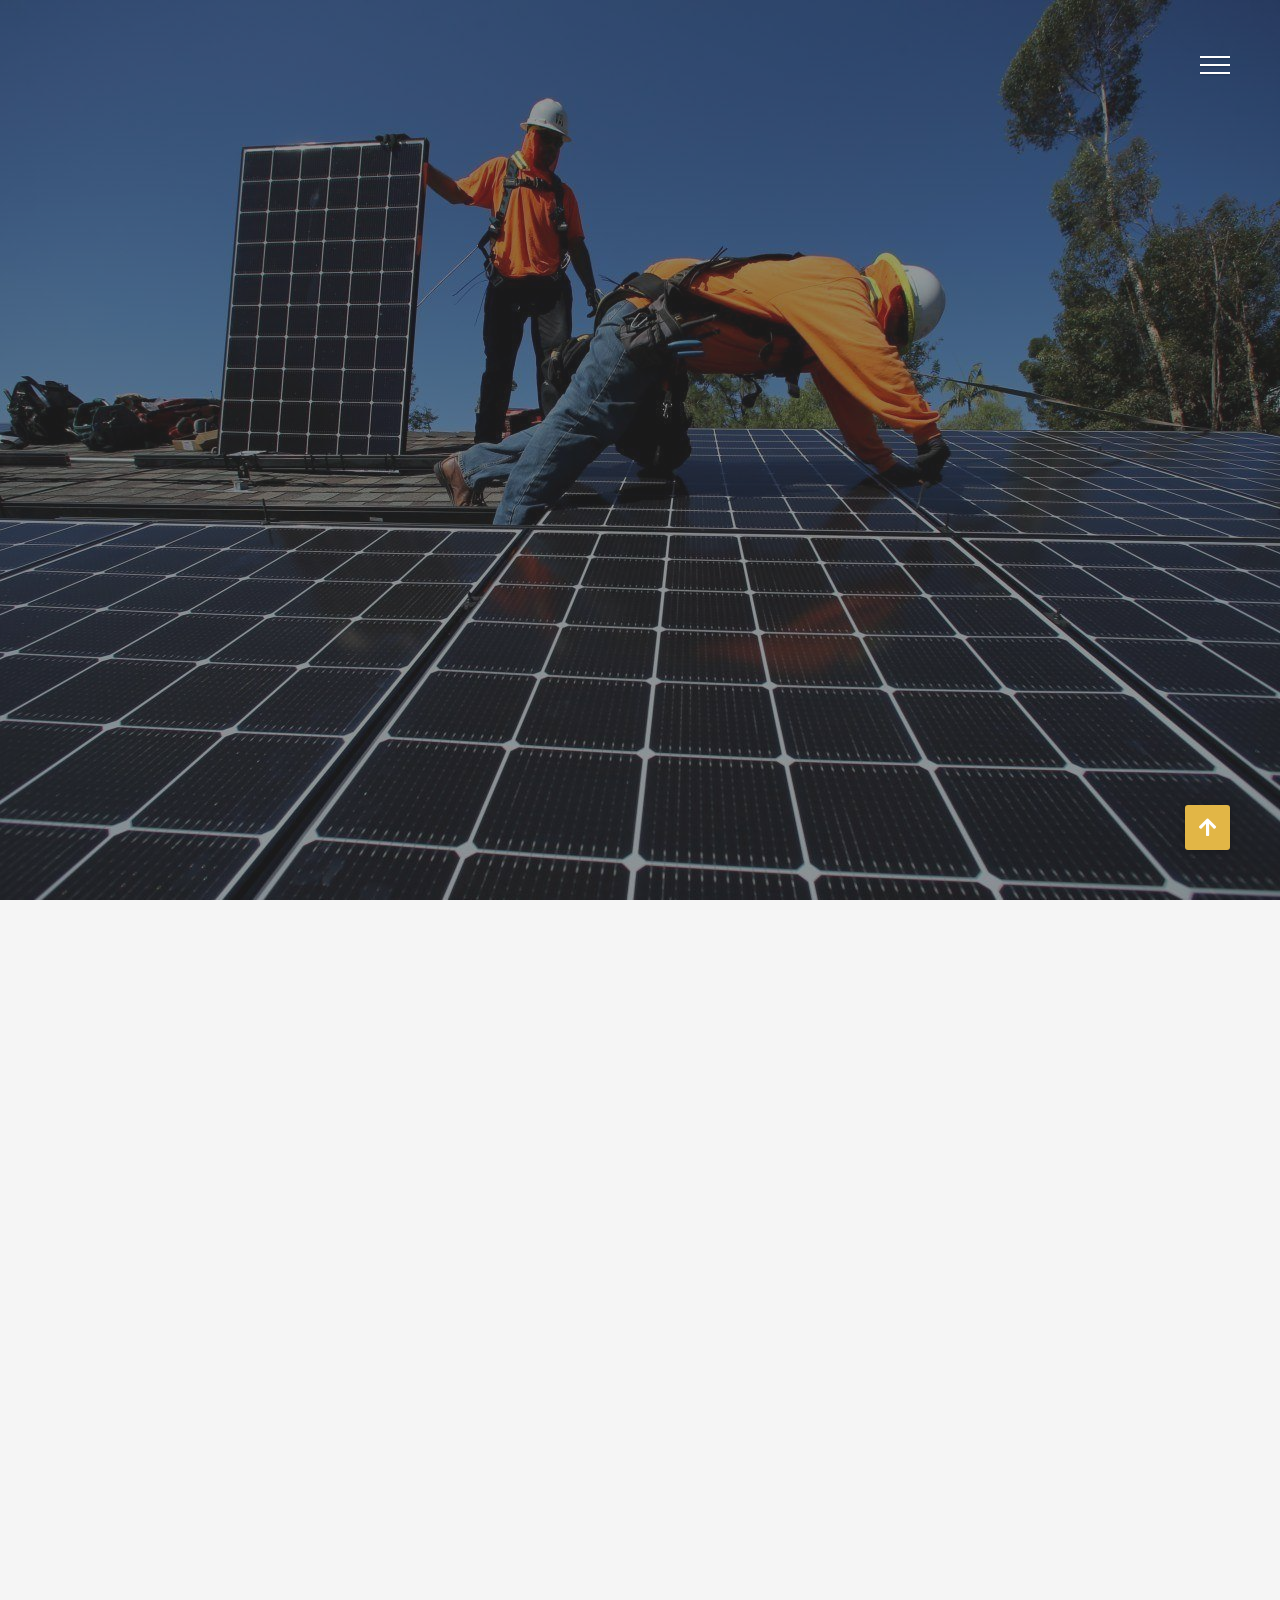
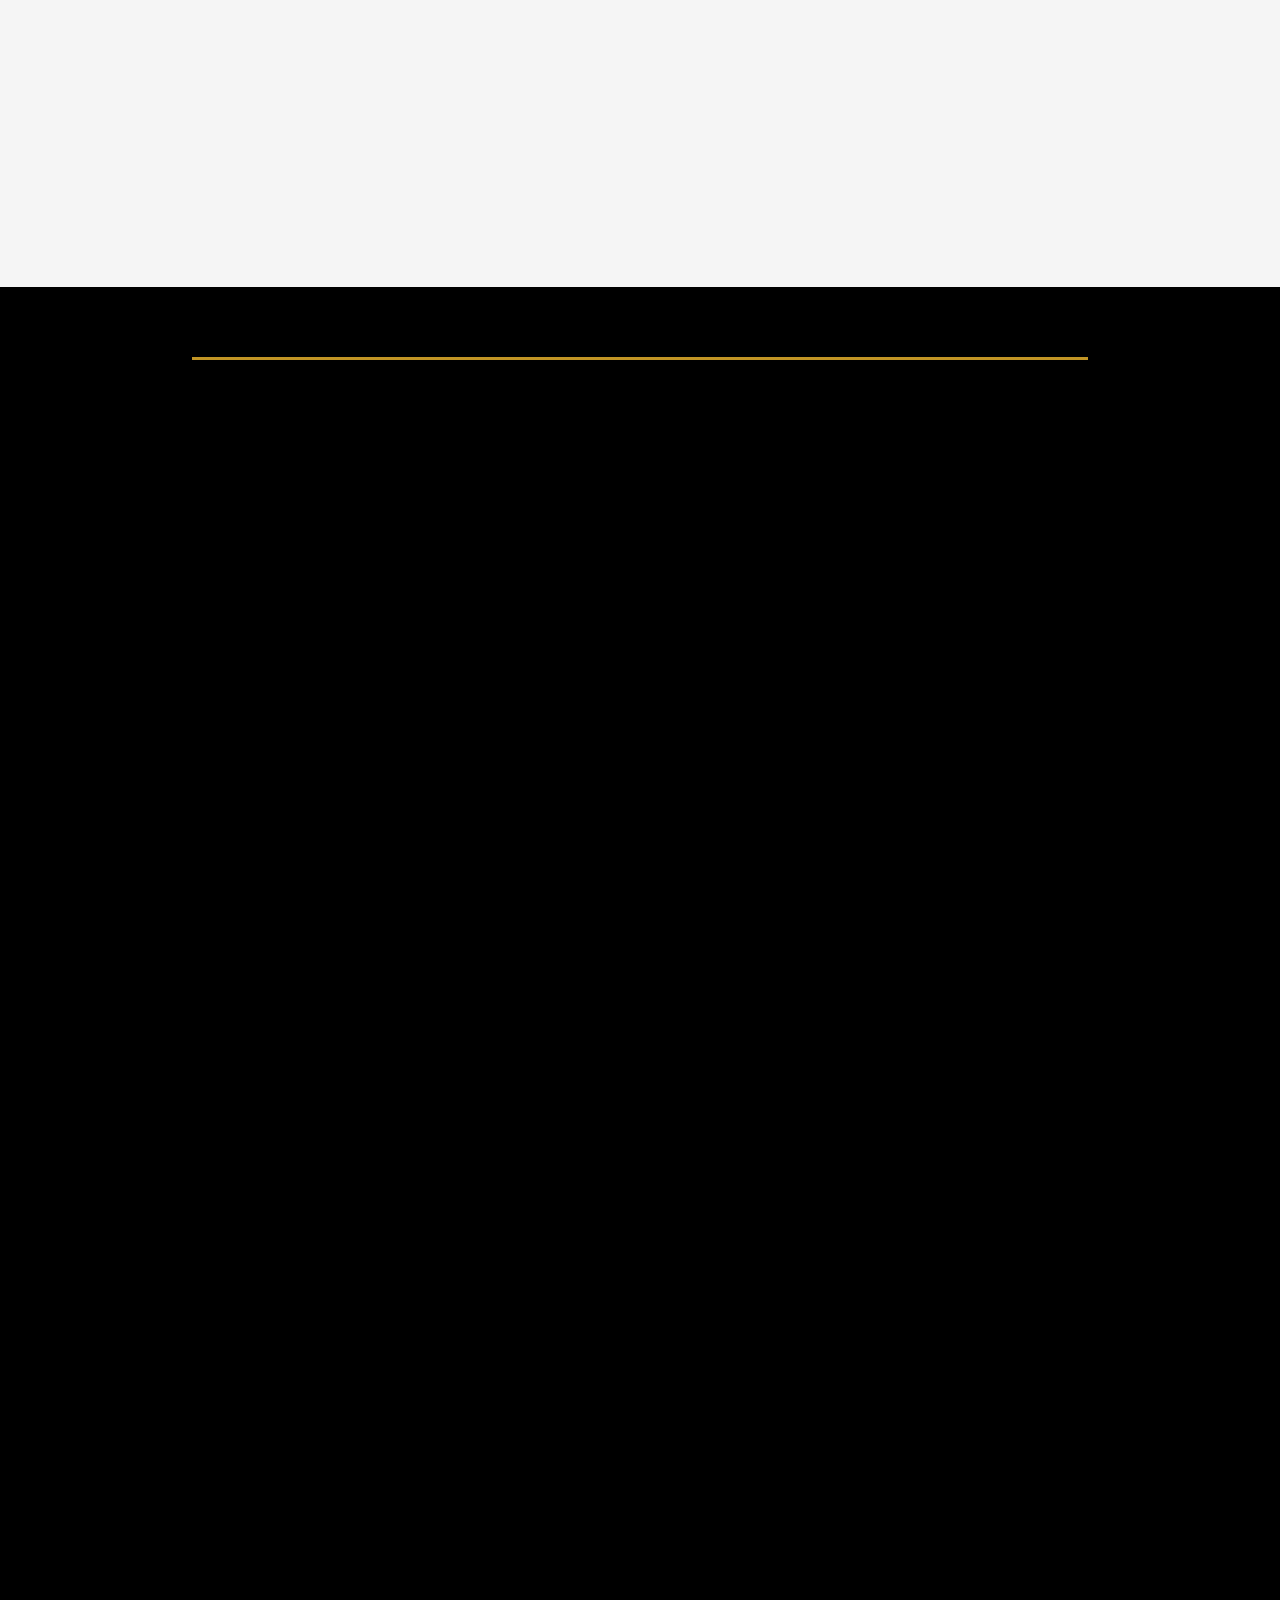
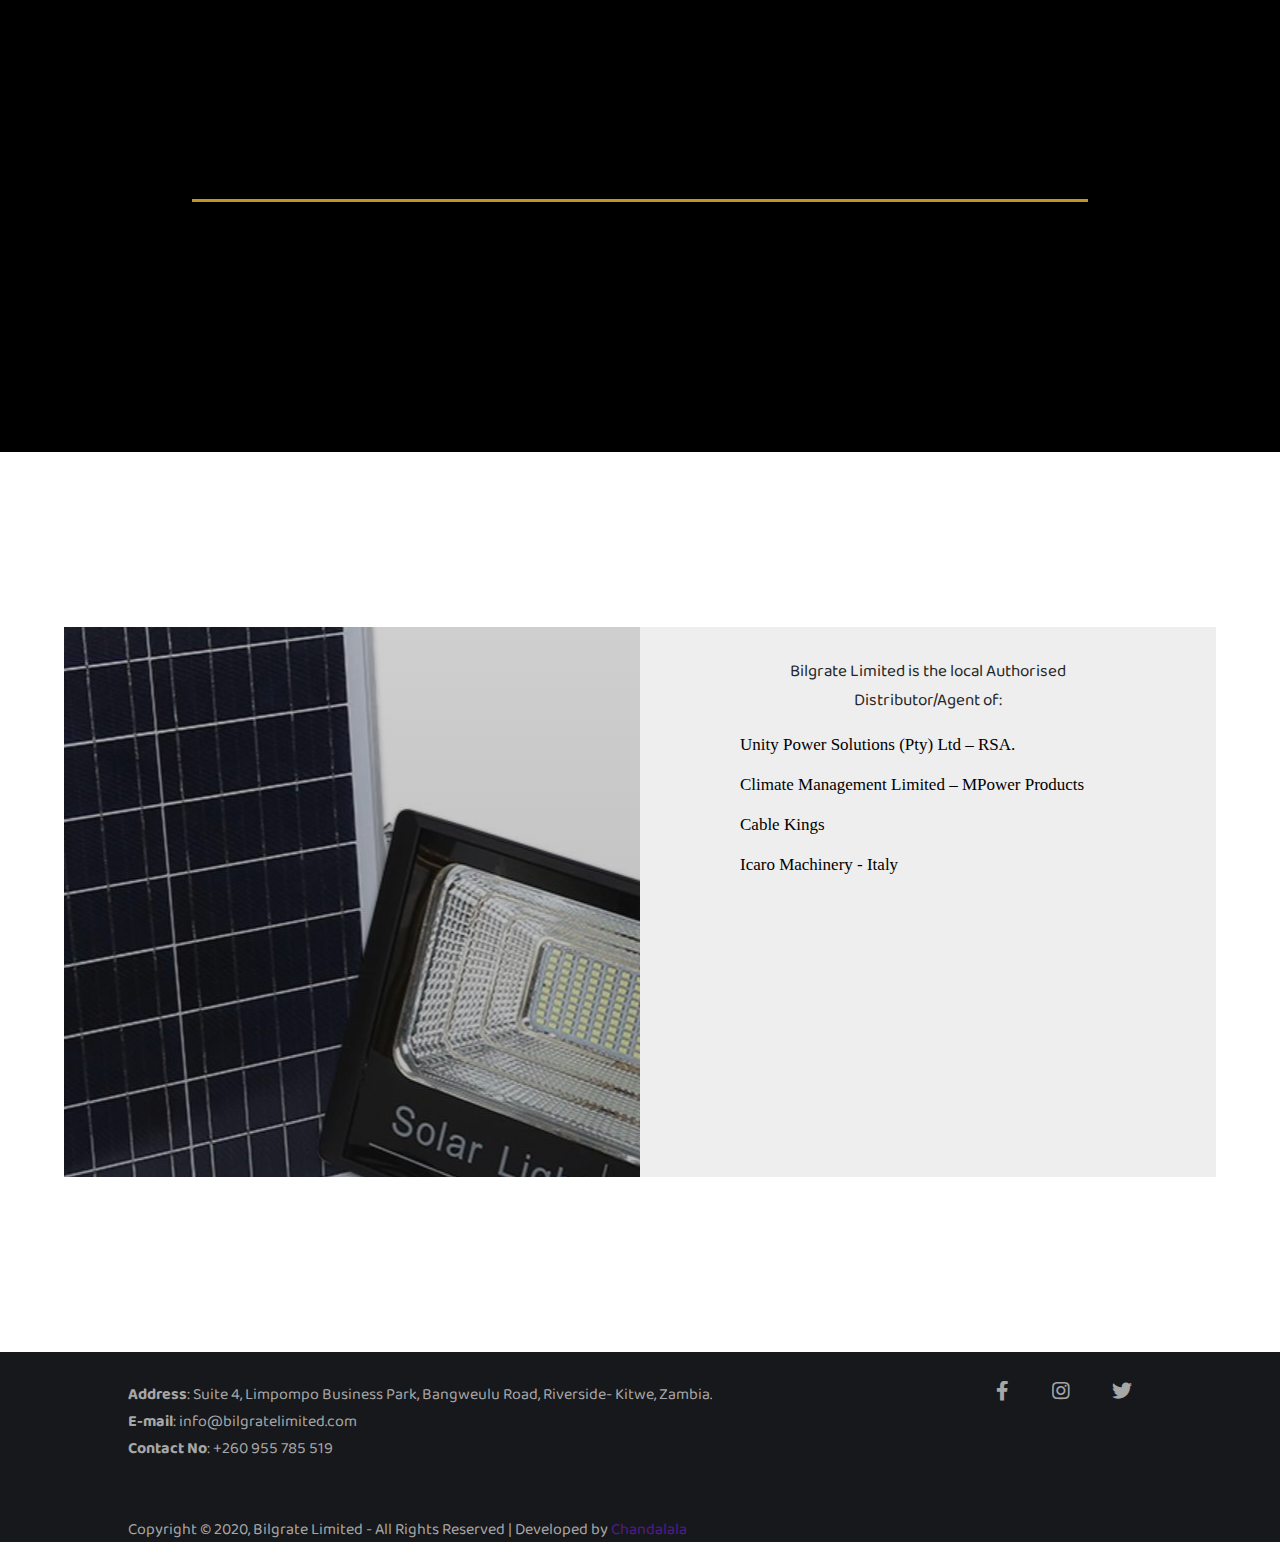
==== about.html @ c054fc55 "files added" ====
<!DOCTYPE html>
<html lang="en">
 <head>
 	<meta charset="UTF-8" />
    <meta name="viewport" content="width=device-width, initial-scale=1.0" />
    <title>Bilgrate Limited</title>
     <link rel="stylesheet" href="./css/style.css" />

      <!-- ------------ AOS Library ------------------------- -->
    <link rel="stylesheet" href="./css/aos.css">


     <link
      rel="stylesheet"
      href="https://cdnjs.cloudflare.com/ajax/libs/font-awesome/5.13.0/css/all.min.css"
    />
    <link
      href="https://fonts.googleapis.com/css2?family=Baloo+Da+2:wght@400;500;600;700;800&family=Josefin+Slab:ital,wght@0,400;0,600;1,300;1,400;1,600&family=Muli:ital,wght@0,300;0,400;0,500;1,300;1,400;1,500&display=swap"
      rel="stylesheet"
    />

    <style type="text/css">
    

    </style>
  </head>
  <body>
    <!----Spinner---->
    <div class="spinner-container">
      <div class="circles">
        <div></div>
        <div></div>
        <div></div>
        <div></div>
        <div></div>
        <div></div>
        <div></div>
        <div></div>
      </div>
    </div>

    <!----Spinner -x--->

  	<!---Top Background ------>
  	<div class="container">
  		 <div class="hamburger-menu">
        <div class="line line-1"></div>
        <div class="line line-2"></div>
        <div class="line line-3"></div>
        <span>Close</span>
      </div>
  		<header class="header">
  		<div class="img-wrapper">
          <img src="images/bg2.jpg" />
        </div>
        <div class="banner">
          <h1>BILGRATE LIMITED</h1>
          <p> Energy Saving & Solar Solutions</p>
        
        </div>
  		</header>

  		 <section class="sidebar">
        <ul class="menu" style="list-style: none;">
          <li class="menu-item">
            <a href="index.html" class="menu-link" data-content="Home">Home</a>
          </li>
          <li class="menu-item">
            <a href="about.html" class="menu-link" data-content="About Us">About Us</a>
          </li>
           <li class="menu-item">
            <a href="gallery.html" class="menu-link" data-content="Gallery">Gallery</a>
          </li>
         
          <li class="menu-item">
            <a href="#contact" class="menu-link" data-content="Contact">Contact</a>
          </li>
        </ul>
        <div class="social-media">
          <a href="#"><i class="fab fa-facebook-f"></i></a>
          <a href="#"><i class="fab fa-instagram"></i></a>
          <a href="#"><i class="fab fa-twitter"></i></a>
        </div>
      </section>
  	

  	<!---Top Background ----x-->

    <section class="about-us" >
      <div class="section-header" data-aos="flip-up" data-aos-delay="400" >
       <h1 class="section-heading">Business Overview</h1>
       <div class="underline"></div>
       <p style=" width: 60%; margin-top: 50px; font-size: 17px; text-align: center;" class="section-heading">Bilgrate Limited, in conjunction with renowned international Solar companies is emerging as the main supplier of Renewable Energy Systems & Solar Products at competitive prices. We offer energy saving & solar solutions both at domestic & industrial levels. We also supply Telecom consumables & offer labour  services  for Telecom projects/installations. The demand for energy will continue to increase as the country pursues the sustainable development path. Renewable Energy will not only help address this demand, but also provide the necessary balance between development and environmental sustainability.</p>
<br>
<br>
<br>

 <h1 class="section-heading" style="font-size: 25px; text-align: center;" data-aos="flip-up" data-aos-delay="500"><b>Some Advantages of Solar Power Systems</b> </h1>
        <ul class="service-text" style="font-size: 20px;  text-align: center;">
<li data-aos="flip-up" data-aos-delay="600">- Solar energy is a completely Renewable Resource. </li>
<br>
<li data-aos="flip-up" data-aos-delay="700">- Solar cells produce no noise and emit no form of pollution as opposed to Generator sets. </li>
<br>
 <li data-aos="flip-up" data-aos-delay="800">- Very little maintenance is required to keep solar cells running as opposed to Generator sets.  </li>
 <br>
<li data-aos="flip-up" data-aos-delay="900">- Solar panels and solar lighting may seem 
quite expensive when you first purchase it, but in the long run you will find yourself saving quite a great deal of money.  
 </li>

        </ul> 
</div>

      </section>

  	
  	<!-----Team Section---->
    
  	<!-----Team Section x---->

     <section class="about-us" style="background: black;">
      <div class="section-header" >
        <div class="underline" style="margin-bottom: 30px; width: 70%"></div>
      
        <h1 class="section-heading" style=" color: white; text-align: center;" data-aos="flip-up" data-aos-delay="500">OUR SERVICES & PRODUCTS </h1>
        <ul class="section-heading" style="font-size: 17px; color: white;  text-align: center;">
<li data-aos="flip-up" data-aos-delay="600">1. Site Surveys </li>
<br>
<li data-aos="flip-up" data-aos-delay="700">2. We do Load Analysis </li>
<br>
 <li data-aos="flip-up" data-aos-delay="800">3. Systems Designs  </li>
 <br>
<li data-aos="flip-up" data-aos-delay="900">4. After Sales Technical Support  </li>
<br>
<li data-aos="flip-up" data-aos-delay="900">5. Skill training to our customers  </li>
<br>
<li data-aos="flip-up" data-aos-delay="1000">6. Labour Hire for Optic Fibre Installations installations & 
Rigging 
 </li>
 <br>
 <li data-aos="flip-up" data-aos-delay="1000">7. Repairs of Generator Sets & Compressors 
 </li>

        </ul>
        <br>
         <h1 class="section-heading" style="font-size: 19px; color: white; text-align: center;" data-aos="flip-up" data-aos-delay="500"><b>Our product Range includes but not limited to:</b> </h1>
           <ul class="section-heading" style="font-size: 17px; color: white;  text-align: center;">
<li data-aos="flip-up" data-aos-delay="600">- LED Lights/Street Lights/Home Lights/Out Door Security  
Lights/Solar Traffic Lights.  
</li>
<br>
<li data-aos="flip-up" data-aos-delay="700">- Solar Modules/Panels.  </li>
<br>
 <li data-aos="flip-up" data-aos-delay="800">- Systems Designs  </li>
 <br>
<li data-aos="flip-up" data-aos-delay="900">- Deep Cycle Batteries.  </li>
<br>
<li data-aos="flip-up" data-aos-delay="900">- Lithium Ion Batteries  </li>
<br>
<li data-aos="flip-up" data-aos-delay="1000">- Aviation Lights 
 </li>
 <br>
 <li data-aos="flip-up" data-aos-delay="1000">- Generator Spares  </li>
 <br>
 <li data-aos="flip-up" data-aos-delay="1000">- Inverters & Chargers   </li>
 <br>
 <li data-aos="flip-up" data-aos-delay="1000">- Charge Controllers  </li>
 <br>
 <li data-aos="flip-up" data-aos-delay="1000">- Solar water Pumps  </li>
 <br>
 <li data-aos="flip-up" data-aos-delay="1000">- Solar Gyesers  </li>
 <br>
 <li data-aos="flip-up" data-aos-delay="1000">- Solar Fridges/Freezers  </li>
 <br>
 <li data-aos="flip-up" data-aos-delay="1000">- Solar Fans/TV/Projectors/Hair Cutters/Air Conditioners.</li>
 <br>
 <li data-aos="flip-up" data-aos-delay="1000">- Power Factor Correction (PFC) units.  </li>
 <br>
 <li data-aos="flip-up" data-aos-delay="1000">- Harmonic Filters.   </li>
 <br>
  <li data-aos="flip-up" data-aos-delay="1000">- Reactive Power Compensators.   </li>
 <br>
  <li data-aos="flip-up" data-aos-delay="1000">- Power Quality.  </li>
 <br>
  <li data-aos="flip-up" data-aos-delay="1000">- Battery Back-ups.   </li>
 <br>
  <li data-aos="flip-up" data-aos-delay="1000">- Energy Storage Solutions.   </li>
 <br>


        </ul>
       <div class="underline" style="width: 70%;"></div>

      </section>

  	

      <section class="contact" style="background: white;">
        <div class="contact-wrapper">
          <div class="contact-left" style="background: linear-gradient(rgba(15, 15, 15, 0.2), rgba(22, 22, 22, 0.3)),
    url(images/light.jpg) center no-repeat;"></div>
          <div class="contact-right">
            <h1 class="contact-heading" style="font-size: 17px;"><b>Bilgrate Limited is the local Authorised Distributor/Agent of:</b> </h1>
            <ul style="font-size: 17px; list-style-type: circle;">
              <li>Unity Power Solutions (Pty) Ltd – RSA. </li>
              <br>
              <li> Climate Management Limited – MPower Products </li>
              <br>
              <li>Cable Kings </li>
              <br>
              <li> Icaro Machinery - Italy </li>
            </ul>
            
          </div>
        </div>
      </section>

  	 <footer class="footer" id="contact">
        <div class="footer-content" style="margin-top: 30px;">
          <p class="copyright">
            <b>Address</b>: Suite 4, Limpompo Business Park, Bangweulu Road, Riverside- Kitwe, Zambia.
            <br>
            <b>E-mail</b>: info@bilgratelimited.com 
             <br>
            <b>Contact No</b>: +260 955 785 519 
             <br>
             <br>
             <br>

            Copyright &copy; 2020, Bilgrate Limited - All Rights Reserved | Developed by <a href="">Chandalala</a>
          </p>
          <div class="social-list">
            <a href="#"><i class="fab fa-facebook-f"></i></a>
            <a href="#"><i class="fab fa-instagram"></i></a>
            <a href="#"><i class="fab fa-twitter"></i></a>
          </div>
        </div>
      </footer>
      <a href="#" class="scroll-btn">
        <i class="fas fa-arrow-up"></i>
      </a>

      </div>

  <script src="./js/aos.js"></script>



  	   <!----JavaScript file----->
      <script src="./js/script.js"></script>

      <!-----Jquery link----->
       <script
      src="https://code.jquery.com/jquery-3.5.1.js"
      integrity="sha256-QWo7LDvxbWT2tbbQ97B53yJnYU3WhH/C8ycbRAkjPDc="
      crossorigin="anonymous"
    ></script>

   

      <!------Tilt.js plug in----->
      <script src="./js/tilt.js"></script>

    
   </body>
 </html>
---- css/style.css ----
* {
  margin: 0;
  padding: 0;
  outline: none;
  box-sizing: border-box;
  list-style: none;
  text-decoration: none;
  
}

html {
  font-size: 62.5%;
}

/*
.spinner-container {
  position: absolute;
  top: 0;
  left: 0;
  width: 100%;
  height: 100vh;
  background-color: #262626;
  display: flex;
  justify-content: center;
  align-items: center;
  transition: all 1s;
  z-index: 300;
}

.display .spinner-container {
  opacity: 0;
  visibility: hidden;
}

.circles {
  width: 8rem;
  height: 8rem;
  position: relative;
  opacity: 0;
  visibility: hidden;
  animation: displayCircles 2s;
}

@keyframes displayCircles {
  0% {
    opacity: 0;
    visibility: hidden;
  }
  25% {
    opacity: 1;
    visibility: visible;
  }
  90% {
    opacity: 1;
    visibility: visible;
  }
  100% {
    opacity: 0;
    visibility: hidden;
  }
}

.circles div {
  animation: circles 1.2s cubic-bezier(0.5, 0, 0.5, 1) infinite;
  transform-origin: 4rem 4rem;
}

.circles div::after {
  content: "";
  position: absolute;
  width: 0.7rem;
  height: 0.7rem;
  border-radius: 50%;
  background-color: #c29525;
  margin: -0.4rem 0 0 -0.4rem;
}

.circles div:nth-child(1) {
  animation-delay: -0.036s;
}

.circles div:nth-child(1)::after {
  top: 6.3rem;
  left: 6.3rem;
}

.circles div:nth-child(2) {
  animation-delay: -0.072s;
}

.circles div:nth-child(2)::after {
  top: 6.8rem;
  left: 5.6rem;
}

.circles div:nth-child(3) {
  animation-delay: -0.108s;
}

.circles div:nth-child(3)::after {
  top: 7.1rem;
  left: 4.8rem;
}

.circles div:nth-child(4) {
  animation-delay: -0.144s;
}

.circles div:nth-child(4)::after {
  top: 7.2rem;
  left: 4rem;
}

.circles div:nth-child(5) {
  animation-delay: -0.18s;
}

.circles div:nth-child(5)::after {
  top: 7.1rem;
  left: 3.2rem;
}

.circles div:nth-child(6) {
  animation-delay: -0.216s;
}

.circles div:nth-child(6)::after {
  top: 6.8rem;
  left: 2.4rem;
}

.circles div:nth-child(7) {
  animation-delay: -0.252s;
}

.circles div:nth-child(7)::after {
  top: 6.3rem;
  left: 1.7rem;
}

.circles div:nth-child(8) {
  animation-delay: -0.288s;
}

.circles div:nth-child(8)::after {
  top: 5.6rem;
  left: 1.2rem;
}

@keyframes circles {
  0% {
    transform: rotate(0);
  }
  100% {
    transform: rotate(360deg);
  }
}

.container {
  display: none;
}

.display .container {
  display: block;
}

*/



/* Top Background */

.hamburger-menu {
  width: 3rem;
  height: 3rem;
  position: fixed;
  top: 5rem;
  right: 5rem;
  z-index: 200;
  display: flex;
  flex-direction: column;
  justify-content: space-evenly;
  cursor: pointer;
  transition: right 0.7s;
}

.change .hamburger-menu {
  right: 33rem;
}

.line {
  width: 100%;
  height: 0.2rem;
  background-color: #fff;
  box-shadow: 0 0.1rem 0.2rem rgba(0, 0, 0, 0.2);
}

.change .line {
  background-color: rgba(0, 0, 0, 0.8);
}

.change .line-1 {
  transform: rotate(45deg) translate(0.3rem, 0.8rem);
}

.change .line-2 {
  opacity: 0;
  visibility: hidden;
}

.change .line-3 {
  transform: rotate(-45deg) translate(0.3rem, -0.8rem);
}

.hamburger-menu span {
  position: absolute;
  left: 5rem;
  width: 10rem;
  height: 4rem;
  background-color: #e2b646;
  display: flex;
  justify-content: center;
  align-items: center;
  color: #fff;
  font-family: "Baloo Da 2", serif;
  font-size: 1.6rem;
  letter-spacing: 0.1rem;
  opacity: 0;
  visibility: hidden;
  transition: all 0.2s;
}

.change .hamburger-menu:hover span {
  opacity: 1;
  visibility: visible;
}

.hamburger-menu span::before {
  content: "";
  position: absolute;
  border-left: 1rem solid transparent;
  border-right: 1rem solid #e2b646;
  border-bottom: 1rem solid transparent;
  border-top: 1rem solid transparent;
  top: 50%;
  left: -2rem;
  transform: translateY(-50%);
}

.header {
  width: 100%;
  height: 100vh;
  position: relative;
  perspective: 100rem;
  overflow: hidden;
}

.img-wrapper {
  width: 100%;
  height: 100%;
  background-color: rgba(0, 0, 0, 0.8);
  overflow: hidden;
}

.img-wrapper img {
  width: 100%;
  height: 100%;
  object-fit: cover;
  opacity: 0.5;
  animation: scale 25s;
}

@keyframes scale {
  0% {
    transform: scale(1.3);
  }
  100% {
    transform: scale(1);
  }
}

.banner {
  position: absolute;
  top: 30%;
  left: 15%;
}

.banner h1 {
  font-family: "Baloo Da 2", serif;
  font-size: 8rem;
  font-weight: 300;
  color: #fff;
  width: 50%;
  line-height: 9rem;
  letter-spacing: 0.2rem;
  text-shadow: 0 0.3rem 0.5rem rgba(0, 0, 0, 0.4);
  opacity: 0;
  animation: moveBanner 1s 0.5s forwards;
}

.banner p {
  font-family: "Josefin Slab", serif;
  font-size: 4rem;
  color: #fff;
  width: 70%;
  letter-spacing: 0.1rem;
  margin-bottom: 3rem;
  text-shadow: 0 0.3rem 0.5rem rgba(0, 0, 0, 0.4);
  opacity: 0;
  animation: moveBanner 1s 0.7s forwards;
}

.banner button {
  width: 25rem;
  height: 7rem;
  background-color: #c29525;
  border: none;
  font-family: "Muli", serif;
  font-size: 2rem;
  text-transform: uppercase;
  color: #fff;
  text-shadow: 0 0.2rem 0.4rem rgba(0, 0, 0, 0.2);
  box-shadow: 0 0.3rem 0.5rem rgba(0, 0, 0, 0.4);
  cursor: pointer;
  opacity: 0;
  animation: moveBanner 1s 0.9s forwards;
}

@keyframes moveBanner {
  0% {
    transform: translateY(40rem) rotateY(-20deg);
  }
  100% {
    transform: translateY(0) rotateY(0);
    opacity: 1;
  }
}

.sidebar {
  width: 40rem;
  height: 100vh;
  position: fixed;
  top: 0;
  right: -40rem;
  background-color: #fff;
  transition: right 0.5s;
  z-index: 100;
}

.change .sidebar {
  right: 0;
}

.menu {
  position: absolute;
  top: 40%;
  left: 50%;
  transform: translate(-50%, -50%);
}

.menu-item {
  text-align: center;
}

.menu-link {
  font-family: "Baloo Da 2", serif;
  font-size: 4rem;
  color: #555;
  position: relative;
}

.menu-link::before {
  content: attr(data-content);
  position: absolute;
  top: 0;
  left: 0;
  color: #c29525;
  width: 0;
  overflow: hidden;
  white-space: nowrap;
  transition: width 0.3s ease-in-out;
}

.menu-link:hover::before {
  width: 100%;
}


.social-media {
  position: absolute;
  bottom: 3rem;
  width: 100%;
  display: flex;
  justify-content: center;
}

.social-media i {
  font-size: 2.2rem;
  margin: 3rem;
  width: 4.5rem;
  height: 4.5rem;
  background-color: #777;
  color: #fff;
  display: flex;
  justify-content: center;
  align-items: center;
  border-radius: 50%;
  transition: background-color 0.3s;
}

.social-media i:hover {
  background-color: #c29525;
}


/* Top Background x */

/* About Section */
  .about-us {
  width: 100%;
  background-color: #f5f5f5;
  padding-bottom: 15rem;
}

.section-header {
  display: flex;
  flex-direction: column;
  align-items: center;
  padding: 7rem 0 10rem 0;
}

.section-heading {
  font-family: "Muli", serif;
  font-size: 5rem;
  font-weight: 300;
  color: #4b4b4b;
  margin-bottom: 6rem;
}

.underline {
  width: 12rem;
  height: 0.3rem;
  background-color: #c29525;
}

.services {
  width: 100%;
  height: 100%;
  display: grid;
  grid-template-columns: repeat(16, 1fr);
  grid-template-rows: repeat(6, 6rem);
  grid-row-gap: 4rem;
}

.service {
  width: 100%;
  margin-bottom: 2rem;
}

.service:nth-child(1) {
  grid-column: 4 / 7;
  grid-row: 1 / 3;
}

.service:nth-child(2) {
  grid-column: 3 / 6;
  grid-row: 3 / 5;
}

.service:nth-child(3) {
  grid-column: 4 / 7;
  grid-row: 5 / -1;
}

.service:nth-child(4) {
  grid-column: 11 / 14;
  grid-row: 1 / 3;
}

.service:nth-child(5) {
  grid-column: 12 / 15;
  grid-row: 3 / 5;
}

.service:nth-child(6) {
  grid-column: 11 / 14;
  grid-row: 5 / -1;
}

.service-header {
  display: flex;
  align-items: center;
  margin-bottom: 1rem;
}

.service-header i {
  font-size: 3rem;
  color: #4b4b4b;
  margin-right: 2rem;
}

.service-header h3 {
  font-family: "Baloo Da 2", serif;
  font-size: 2.0rem;
  line-height: 2.6rem;
  font-weight: 400;
  margin-bottom: 2rem;
}

.service-text {
  font-family: "Josefin Slab", serif;
  font-size: 1.6rem;
  text-align: justify;
}


.about-us-img-wrapper {
  grid-column: 7 / 11;
  grid-row: 2 / 6;
  width: 100%;
}

.about-us-img-wrapper img {
  width: 80%;
  border-radius: 20%;
  object-fit: cover;
  opacity: 0.8;
}
/* About Section x */

/* Team Section */
.team {
  display: flex;
  flex-direction: column;
  justify-content: center;
  align-items: center;
  padding: 0 5rem 20rem 5rem;
}

.cards-wrapper {
  display: flex;
  justify-content: space-evenly;
  margin-top: 8rem;
  width: 100%;
}

.card {
  width: 37rem;
  height: 45rem;
  box-shadow: 0 1rem 4rem rgba(0, 0, 0, 0.4);
  border-radius: 0.5rem;
  position: relative;
}

.card-img-wrapper {
  width: 100%;
  height: 100%;
  background-color: #262626;
  border-radius: 0.5rem;
}

.card-img-wrapper img {
  width: 100%;
  height: 100%;
  object-fit: cover;
  opacity: 0.8;
  border-radius: 0.5rem;
  transition: opacity 0.3s;
}

.card:hover .card-img-wrapper img {
  opacity: 0.5;
}


.card-info {
  position: absolute;
  bottom: 0;
  padding: 2rem;
  text-shadow: 0 0.2rem 0.5rem rgba(0, 0, 0, 0.4);
  opacity: 0;
  visibility: hidden;
  transition: all 0.3s;
}

.card:hover .card-info {
  bottom: 2rem;
  opacity: 1;
  visibility: visible;
}

.card-info h2 {
  font-family: "Baloo Da 2", serif;
  font-size: 2.5rem;
  line-height: 2.5rem;
  font-weight: 300;
  color: #eee;
}

.card-info h3 {
  font-family: "Muli", serif;
  font-size: 2rem;
  font-weight: 500;
  color: #a52a2a;
  margin-bottom: 1rem;
}

.card-info p {
  font-family: "Baloo da 2", serif;
  font-size: 1.4rem;
  line-height: 1.6rem;
  font-weight: 300;
  color: #eee;
  width: 80%;
  margin-bottom: 2rem;
}

.card-info button {
  width: 10rem;
  height: 3rem;
  background-color: #c29525;
  border: none;
  font-family: "Baloo Da 2", serif;
  font-size: 1.4rem;
  line-height: 1.5rem;
  color: #eee;
  border-radius: 0.3rem;
  box-shadow: 0 0.1rem 0.8rem rgba(0, 0, 0, 0.4);
}
/* Team Section x */

/*Contact Section */
  .contact {
  width: 100%;
  height: 100vh;
  background-color: black;
  display: flex;
  justify-content: center;
  align-items: center;
}

.contact-wrapper {
  width: 60%;
  height: 75rem;
  display: flex;
 
}
.contact-left {
  width: 50%;
  background: linear-gradient(rgba(15, 15, 15, 0.2), rgba(22, 22, 22, 0.3)),
    url(images/bg2.jpg) center no-repeat;
  background-size: cover;
}

.contact-right {
  width: 50%;
  background-color: #eee;
  padding: 3rem 10rem 10rem 10rem;
}

.contact-heading {
  font-family: "Baloo Da 2", serif;
  font-size: 6rem;
  font-weight: 300;
  color: #272727;
  margin-bottom: 5rem;
  text-align: center;
}

.contact-right form {
  width: 100%;
  display: flex;
  flex-direction: column;
  align-items: center;
}

.input-group {
  position: relative;
} 

.field {
  width: 45rem;
  background-color: transparent;
  border: none;
  border-bottom: 0.2rem dashed #636363;
  margin: 3rem 0;
  padding: 1rem 1rem 1rem 0;
  font-family: "Muli", serif;
  font-size: 1.6rem;
  color: #4b4b4b;
}

.input-group input {
  height: 4rem;
}

.input-group textarea {
  max-height: 7rem;
  max-width: 45rem;
}

.field:focus {
  border-bottom-style: solid;
}

.input-group label {
  position: absolute;
  left: 0;
  font-family: "Baloo Da 2", serif;
  font-size: 1.8rem;
  color: #4b4b4b;
  text-transform: uppercase;
  pointer-events: none;
  transition: all 0.3s;
}

.input-label {
  bottom: 3rem;
}

.message {
  bottom: 6rem;
}

.field:focus ~ label {
  transform: translateY(-3rem);
  font-size: 1.2rem;
}

.submit-btn {
  width: 45rem;
  height: 5rem;
  background-color: #c29525;
  color: #fff;
  border: none;
  margin-top: 2rem;
  font-family: "Muli", serif;
  font-size: 2rem;
  font-weight: 300;
  text-transform: uppercase;
  letter-spacing: 0.2rem;
  cursor: pointer;
  text-shadow: 0 0.1rem 0.3rem rgba(0, 0, 0, 0.5);
  box-shadow: 0 0.1rem 0.3rem rgba(0, 0, 0, 0.3);
}

/*Contact Section x */

/*Footer */
.footer {
  width: 100%;
  height: 19rem;
  background-color: #17181b;
  display: flex;
  justify-content: center;
  align-items: center;
}

.footer-content {
  width: 60%;
  display: flex;
  justify-content: space-between;
}

.copyright {
  font-family: "Baloo Da 2", serif;
  font-size: 1.6rem;
  color: #a7a7a7;
}

.social-list a {
  margin: 0 2rem;
}

.social-list i {
  font-size: 2rem;
  color: #a7a7a7;
}

.scroll-btn {
  position: fixed;
  right: 5rem;
  bottom: 5rem;
  width: 4.5rem;
  height: 4.5rem;
  background-color: #e2b646;
  display: flex;
  justify-content: center;
  align-items: center;
  font-size: 2rem;
  color: #fff;
  box-shadow: 0 0.1rem 0.6rem rgba(0, 0, 0, 0.2);
  border-radius: 0.3rem;
}

/*Footer x */

@media (max-width: 1500px) {
  .about-us-img-wrapper {
    grid-row: 3 / -1;
  }

  .card {
    width: 34rem;
  }


  .contact-wrapper {
    width: 80%;
    height: 65rem;
  }

  .footer-content {
    width: 80%;
  }
}

@media (max-width: 1400px) {
  .banner h1 {
    font-size: 6rem;
    line-height: 7rem;
  }

  .banner p {
    font-size: 3rem;
  }

  .banner button {
    width: 20rem;
    height: 5rem;
    font-size: 1.6rem;
  }

  .menu-link {
    font-size: 3rem;
  }

  .service:nth-child(1) {
    grid-column: 3 / 7;
  }

  .service:nth-child(2) {
    grid-column: 2 / 6;
  }

  .service:nth-child(3) {
    grid-column: 3 / 7;
  }

  .service:nth-child(4) {
    grid-column: 11 / 15;
  }

  .service:nth-child(5) {
    grid-column: 12 / 16;
  }

  .service:nth-child(6) {
    grid-column: 11 / 15;
  }
}

@media (max-width: 1300px) {
  *{
    overflow-x: hidden;
  }

  
  .team {
    padding-bottom: 5rem;
  }

  .cards-wrapper {
    flex-direction: column;
    align-items: center;
    margin-top: 4rem;
  }

  .card {
    margin-bottom: 8rem;
  }

  .contact{
     background: linear-gradient(rgba(15, 15, 15, 0.2), rgba(22, 22, 22, 0.3)),
    url(images4/bg2.jpg) center no-repeat;
  }

  .contact-wrapper {
    width: 90%;
    height: 55rem;
  }

  .contact-heading {
    margin-bottom: 2rem;
    font-size: 20px;
  }



  .field {
    margin: 2rem 0;
  }
}

@media (max-width: 1000px) {
  .banner h1 {
    font-size: 5rem;
    line-height: 6rem;
  }

  .banner p {
    font-size: 2.5rem;
  }

  .banner button {
    width: 18rem;
    height: 4rem;
    font-size: 1.5rem;
  }

  .services {
    display: flex;
    flex-direction: column;
    align-items: center;
  }

  .service {
    width: 40rem;
    margin-bottom: 6rem;
  }

  .about-us-img-wrapper {
    width: 40rem;
  }

  .about-us-img-wrapper img {
    width: 100%;
  }

  .contact-left {
    width: 0;
  }

  .contact-right {
    width: 100%;
  }

  .field {
    width: 55rem;
  }

  .contact-right ul {
    max-width: 55rem;
  }

  .contact-right ul li{
    font-size: 15px;
  }

  .submit-btn {
    width: 55rem;
  }

  .footer-content {
    flex-direction: column;
    align-items: center;
    text-align: center;
    width: 50%;
  }

  .copyright {
    order: 1;
    margin-top: 3rem;
  }
}

@media (max-width: 700px) {
  .banner h1 {
    font-size: 3rem;
    line-height: 5rem;
  }

  .banner p {
    font-size: 2rem;
  }

  .field {
    width: 35rem;
  }

  .input-group textarea {
    max-width: 35rem;
  }

  .submit-btn {
    width: 35rem;
  }
}

@media (max-width: 500px) {
  html {
    font-size: 45%;
  }

  .sidebar {
    width: 100%;
    right: -100%;
  }

  .change .hamburger-menu {
    right: 38rem;
  }

  .service {
    width: 30rem;
  }

  .footer {
    height: 38rem;
  }
}
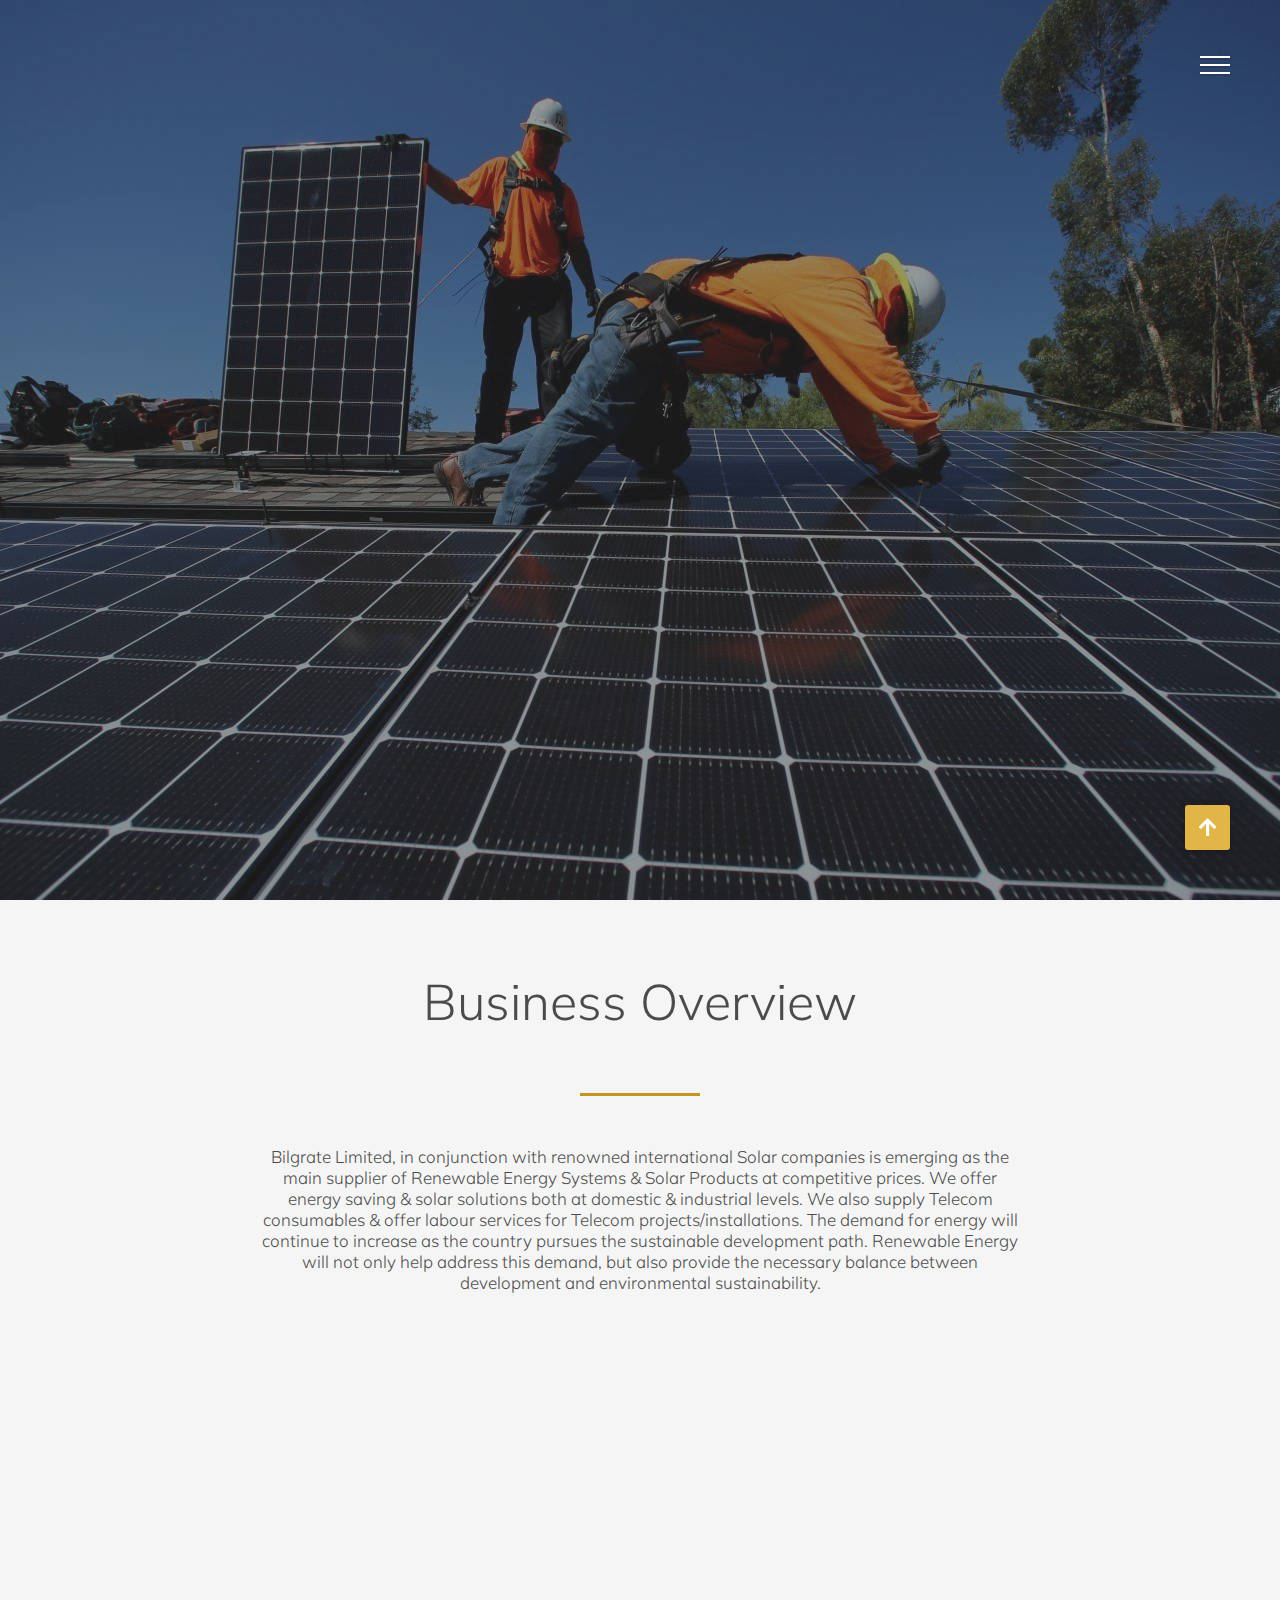
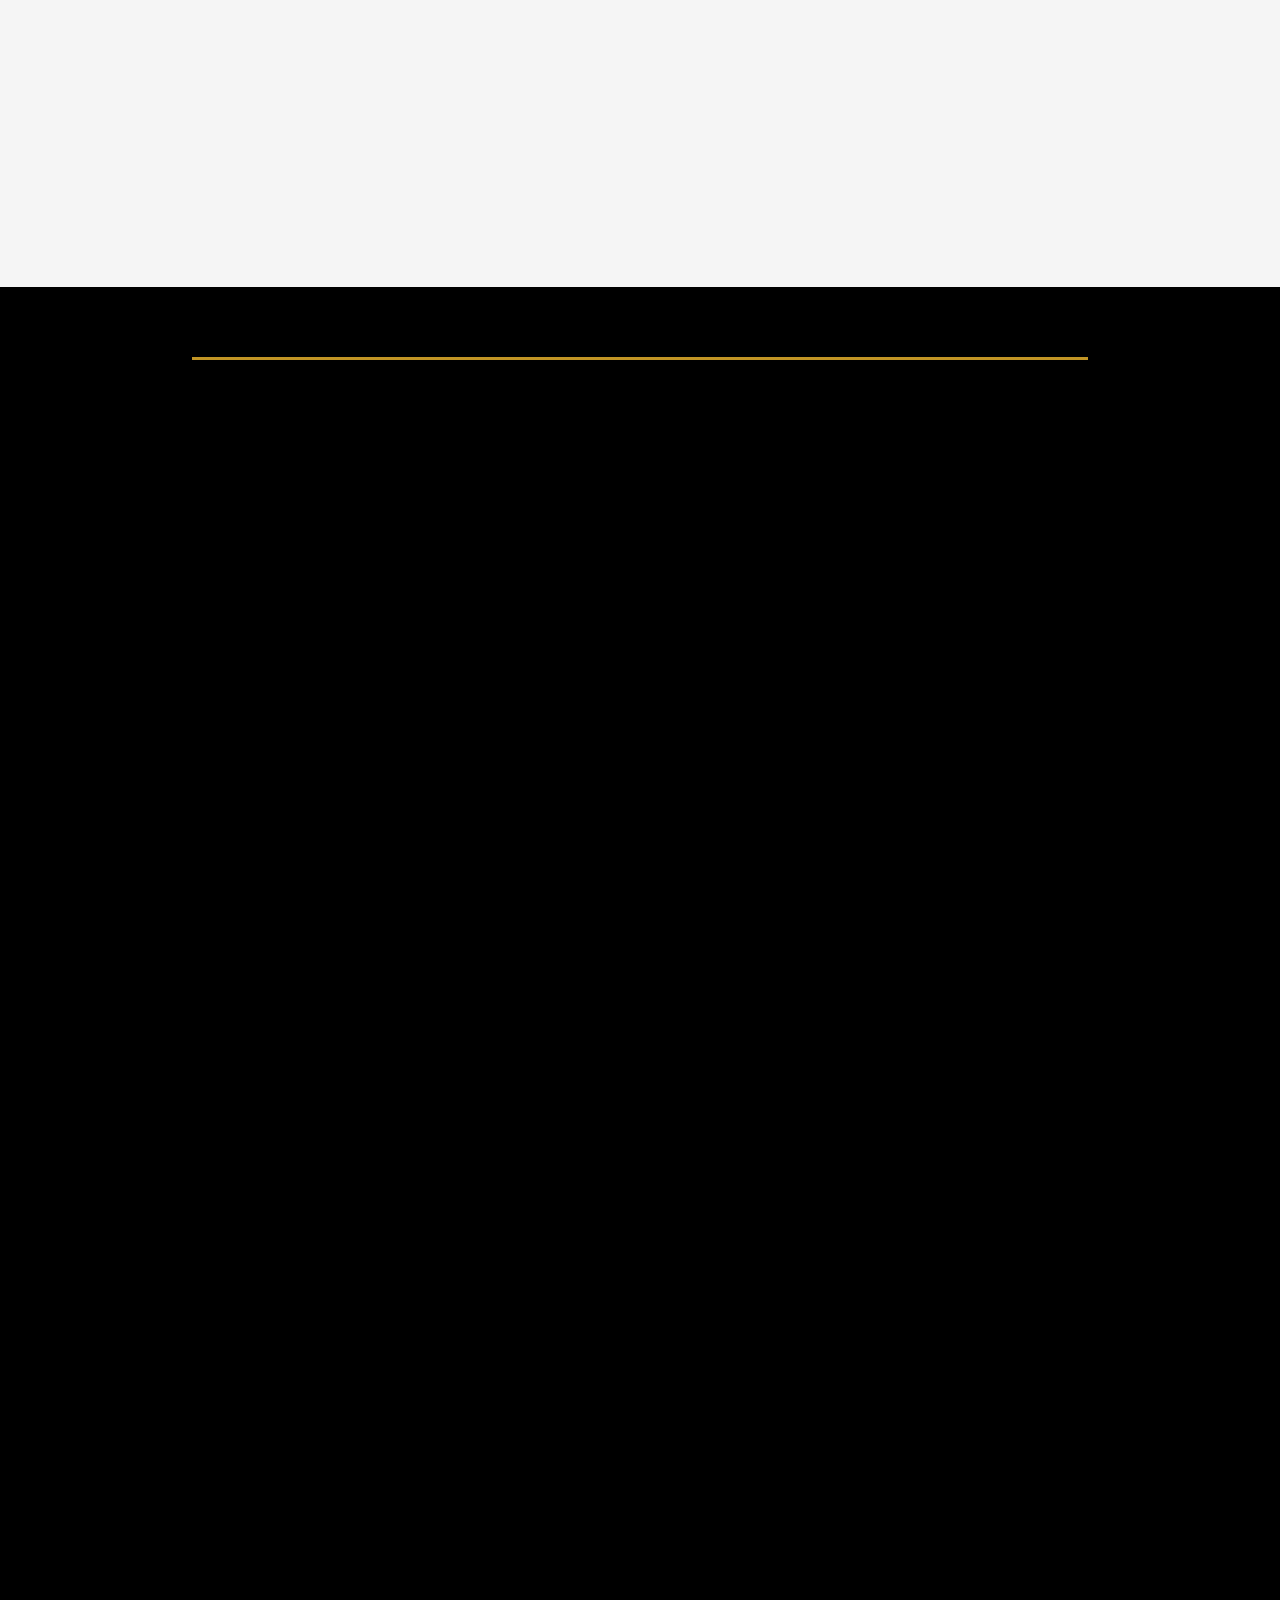
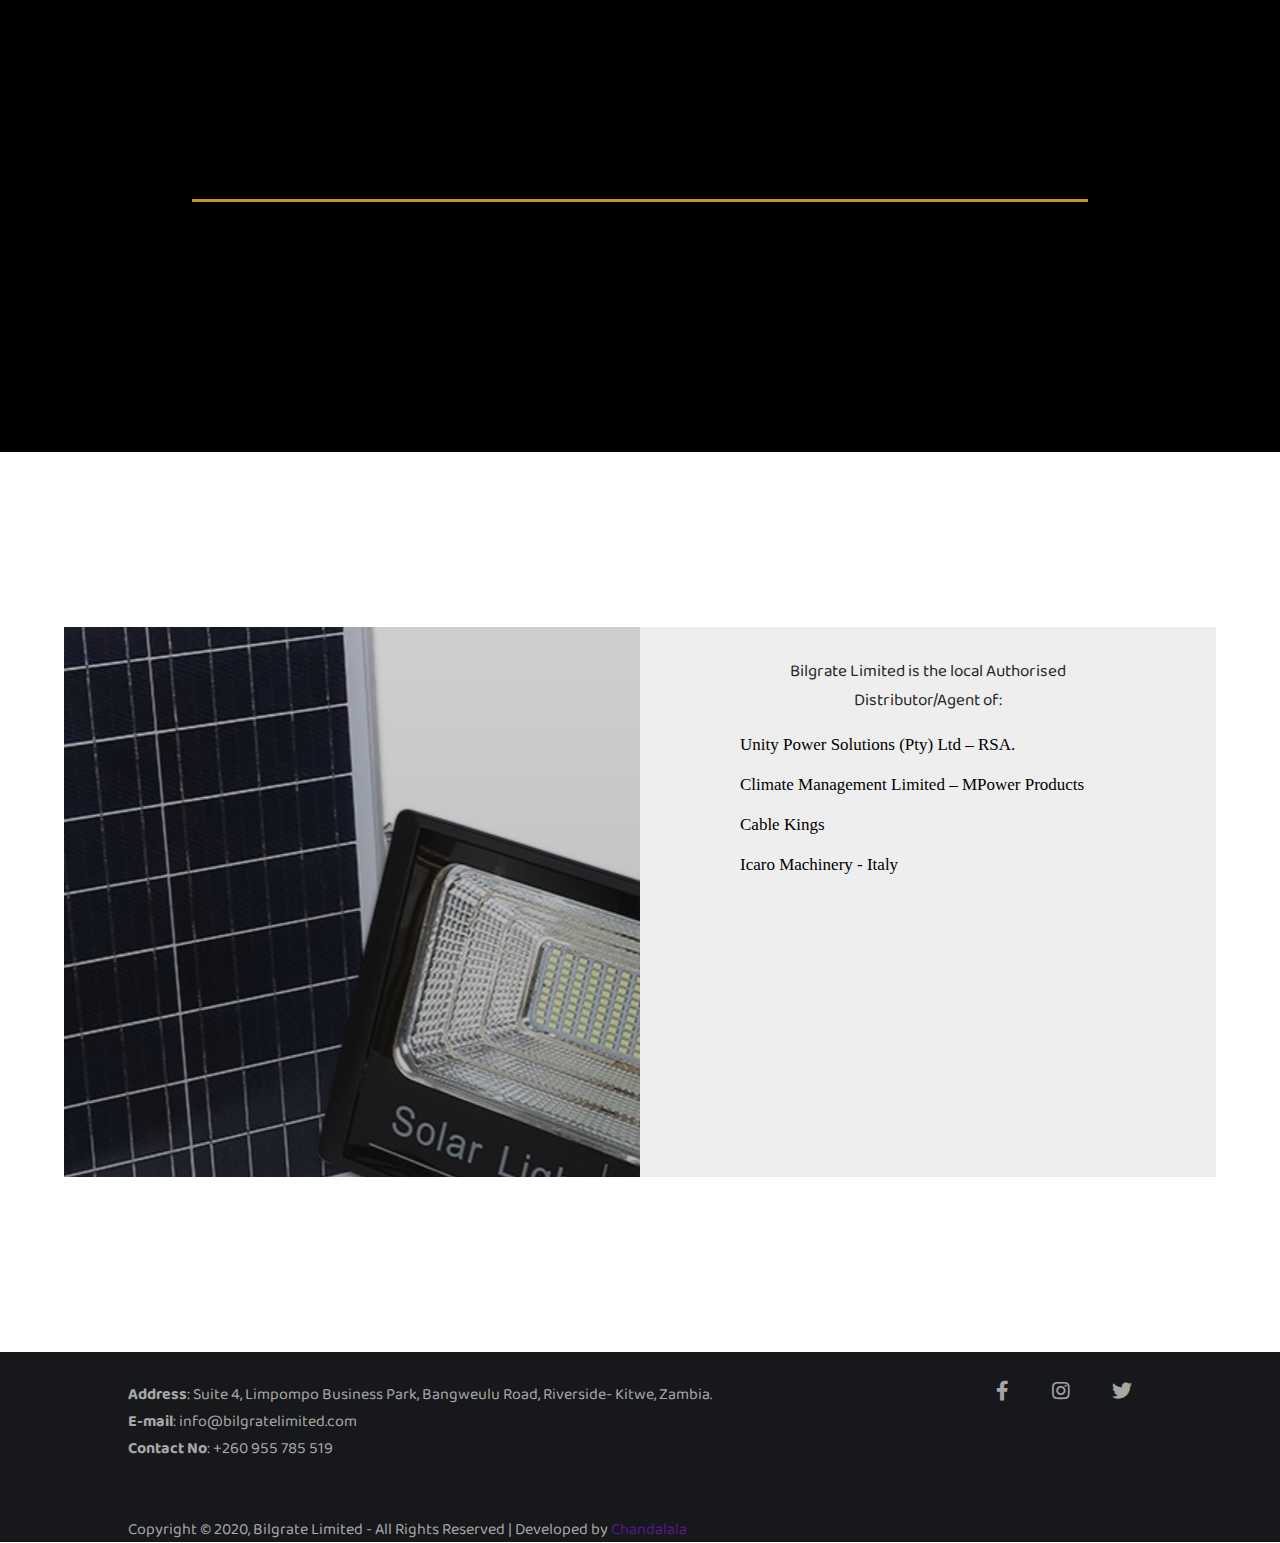
==== commit 9eef1708: "Update about.html" ====
--- a/about.html
+++ b/about.html
@@ -55,7 +55,7 @@
         </div>
         <div class="banner">
           <h1>BILGRATE LIMITED</h1>
-          <p> Energy Saving & Solar Solutions</p>
+         <p><b>Energy Saving & Solar Solutions</b></p>
         
         </div>
   		</header>
@@ -87,7 +87,7 @@
   	<!---Top Background ----x-->
 
     <section class="about-us" >
-      <div class="section-header" data-aos="flip-up" data-aos-delay="400" >
+      <div class="section-header" >
        <h1 class="section-heading">Business Overview</h1>
        <div class="underline"></div>
        <p style=" width: 60%; margin-top: 50px; font-size: 17px; text-align: center;" class="section-heading">Bilgrate Limited, in conjunction with renowned international Solar companies is emerging as the main supplier of Renewable Energy Systems & Solar Products at competitive prices. We offer energy saving & solar solutions both at domestic & industrial levels. We also supply Telecom consumables & offer labour  services  for Telecom projects/installations. The demand for energy will continue to increase as the country pursues the sustainable development path. Renewable Energy will not only help address this demand, but also provide the necessary balance between development and environmental sustainability.</p>
@@ -262,4 +262,4 @@
 
     
    </body>
- </html>+ </html>
--- a/css/style.css
+++ b/css/style.css
@@ -861,11 +861,7 @@
 }
 
 @media (max-width: 1300px) {
-  *{
-    overflow-x: hidden;
-  }
-
-  
+ 
   .team {
     padding-bottom: 5rem;
   }
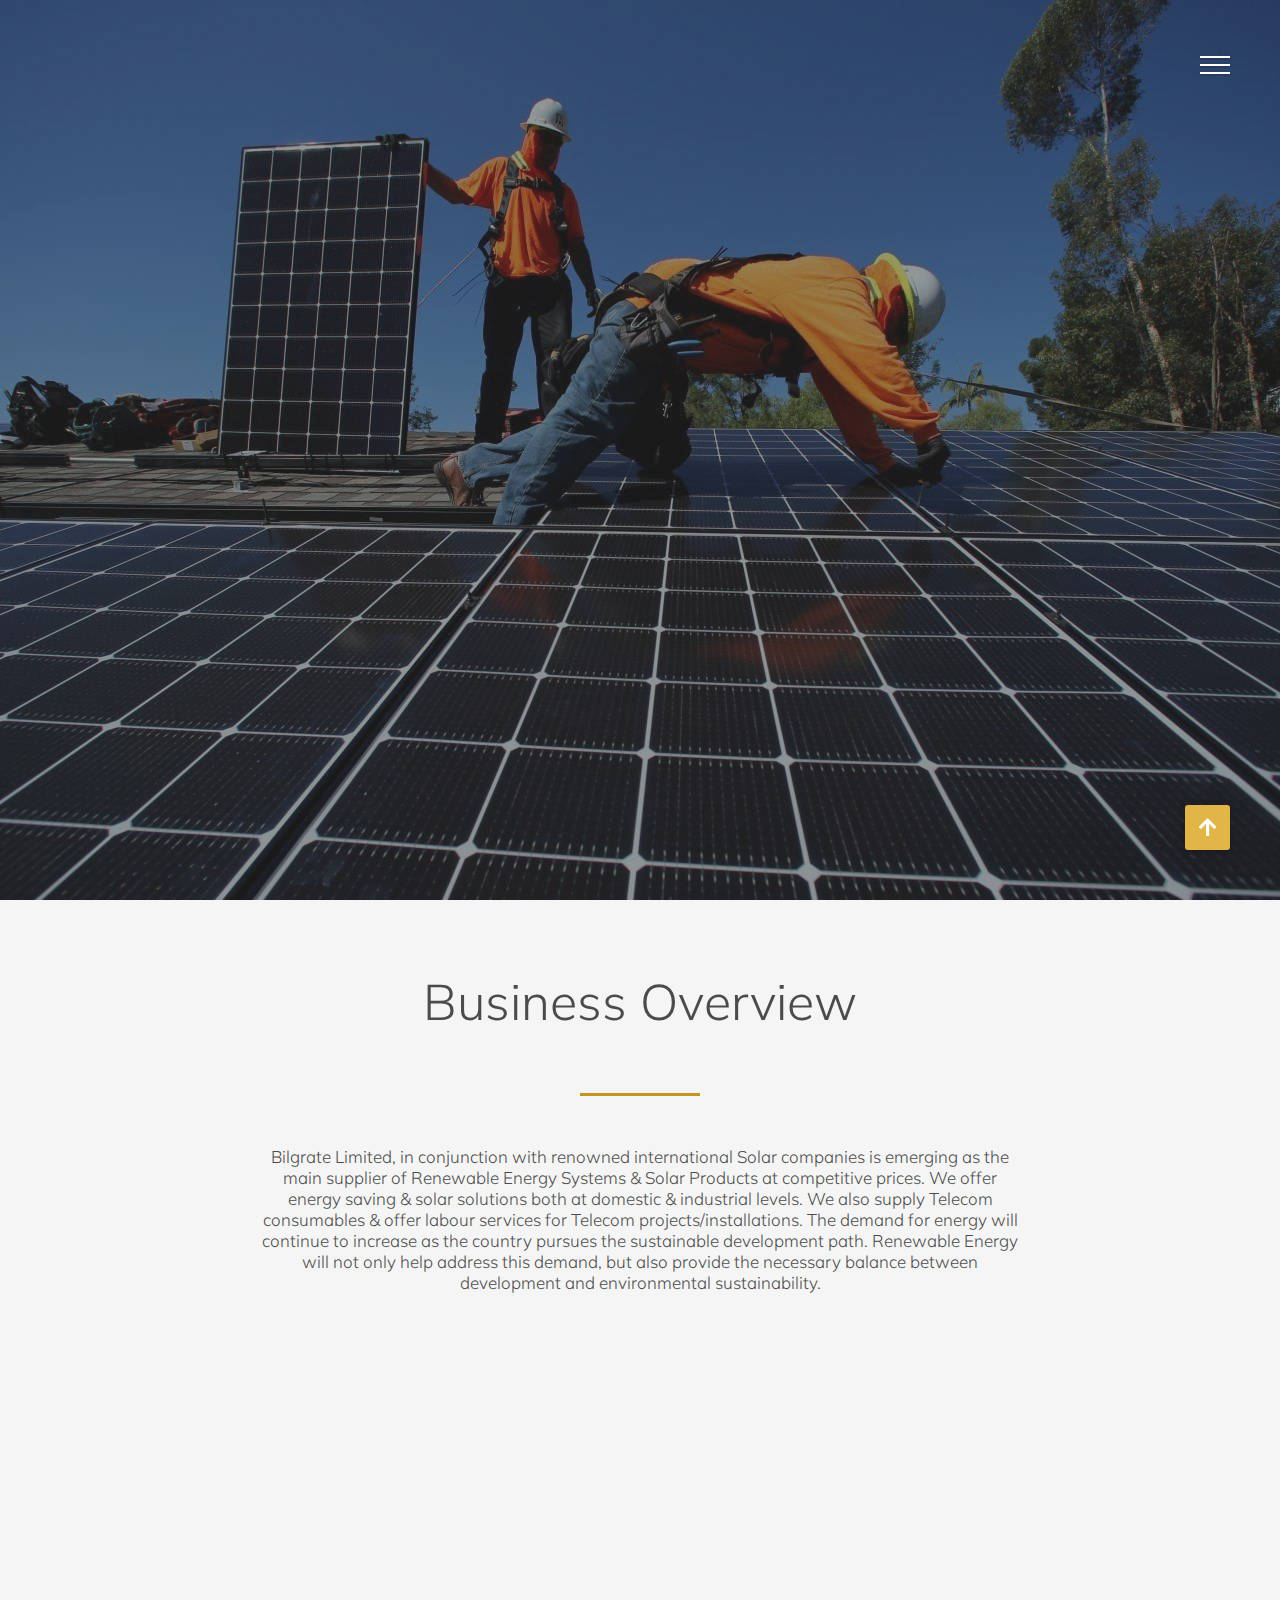
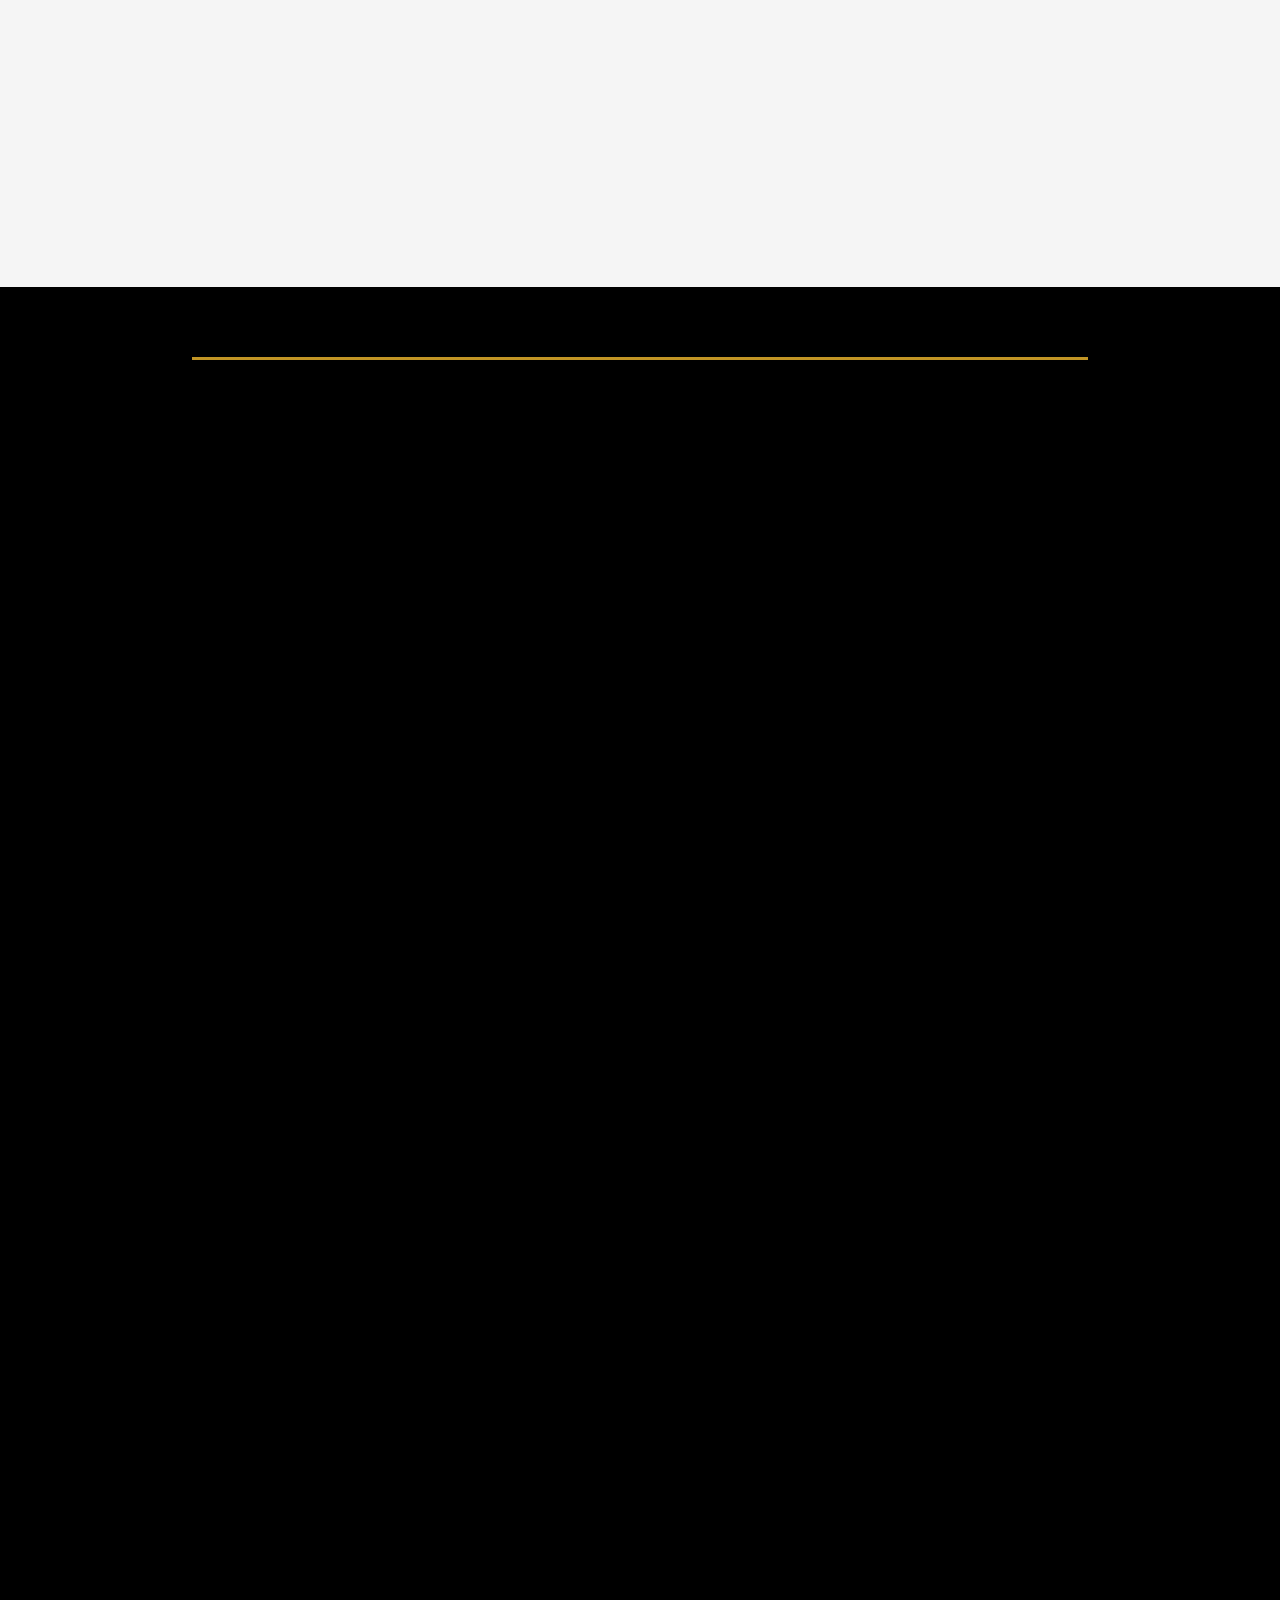
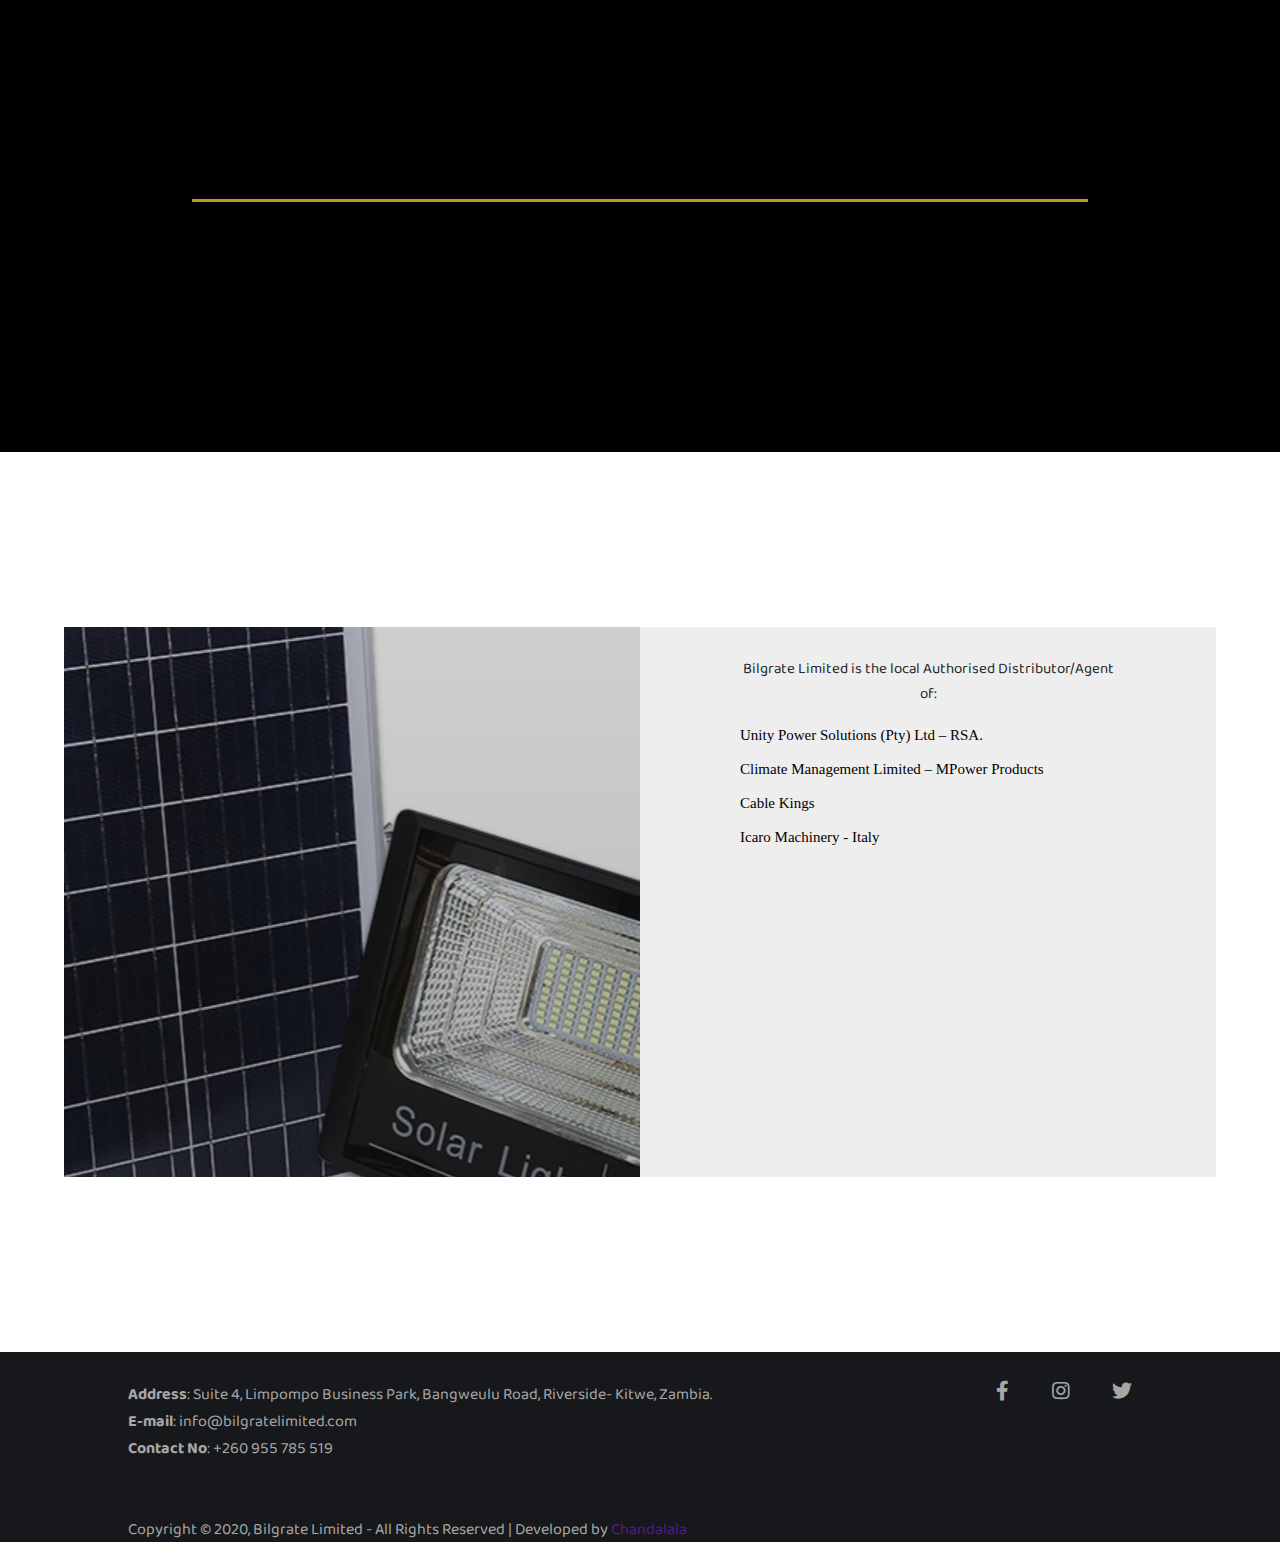
==== commit c782524f: "Update about.html" ====
--- a/about.html
+++ b/about.html
@@ -199,8 +199,8 @@
           <div class="contact-left" style="background: linear-gradient(rgba(15, 15, 15, 0.2), rgba(22, 22, 22, 0.3)),
     url(images/light.jpg) center no-repeat;"></div>
           <div class="contact-right">
-            <h1 class="contact-heading" style="font-size: 17px;"><b>Bilgrate Limited is the local Authorised Distributor/Agent of:</b> </h1>
-            <ul style="font-size: 17px; list-style-type: circle;">
+            <h1 class="contact-heading" style="font-size: 15px;"><b>Bilgrate Limited is the local Authorised Distributor/Agent of:</b> </h1>
+            <ul style="font-size: 15px; list-style-type: circle;">
               <li>Unity Power Solutions (Pty) Ltd – RSA. </li>
               <br>
               <li> Climate Management Limited – MPower Products </li>
